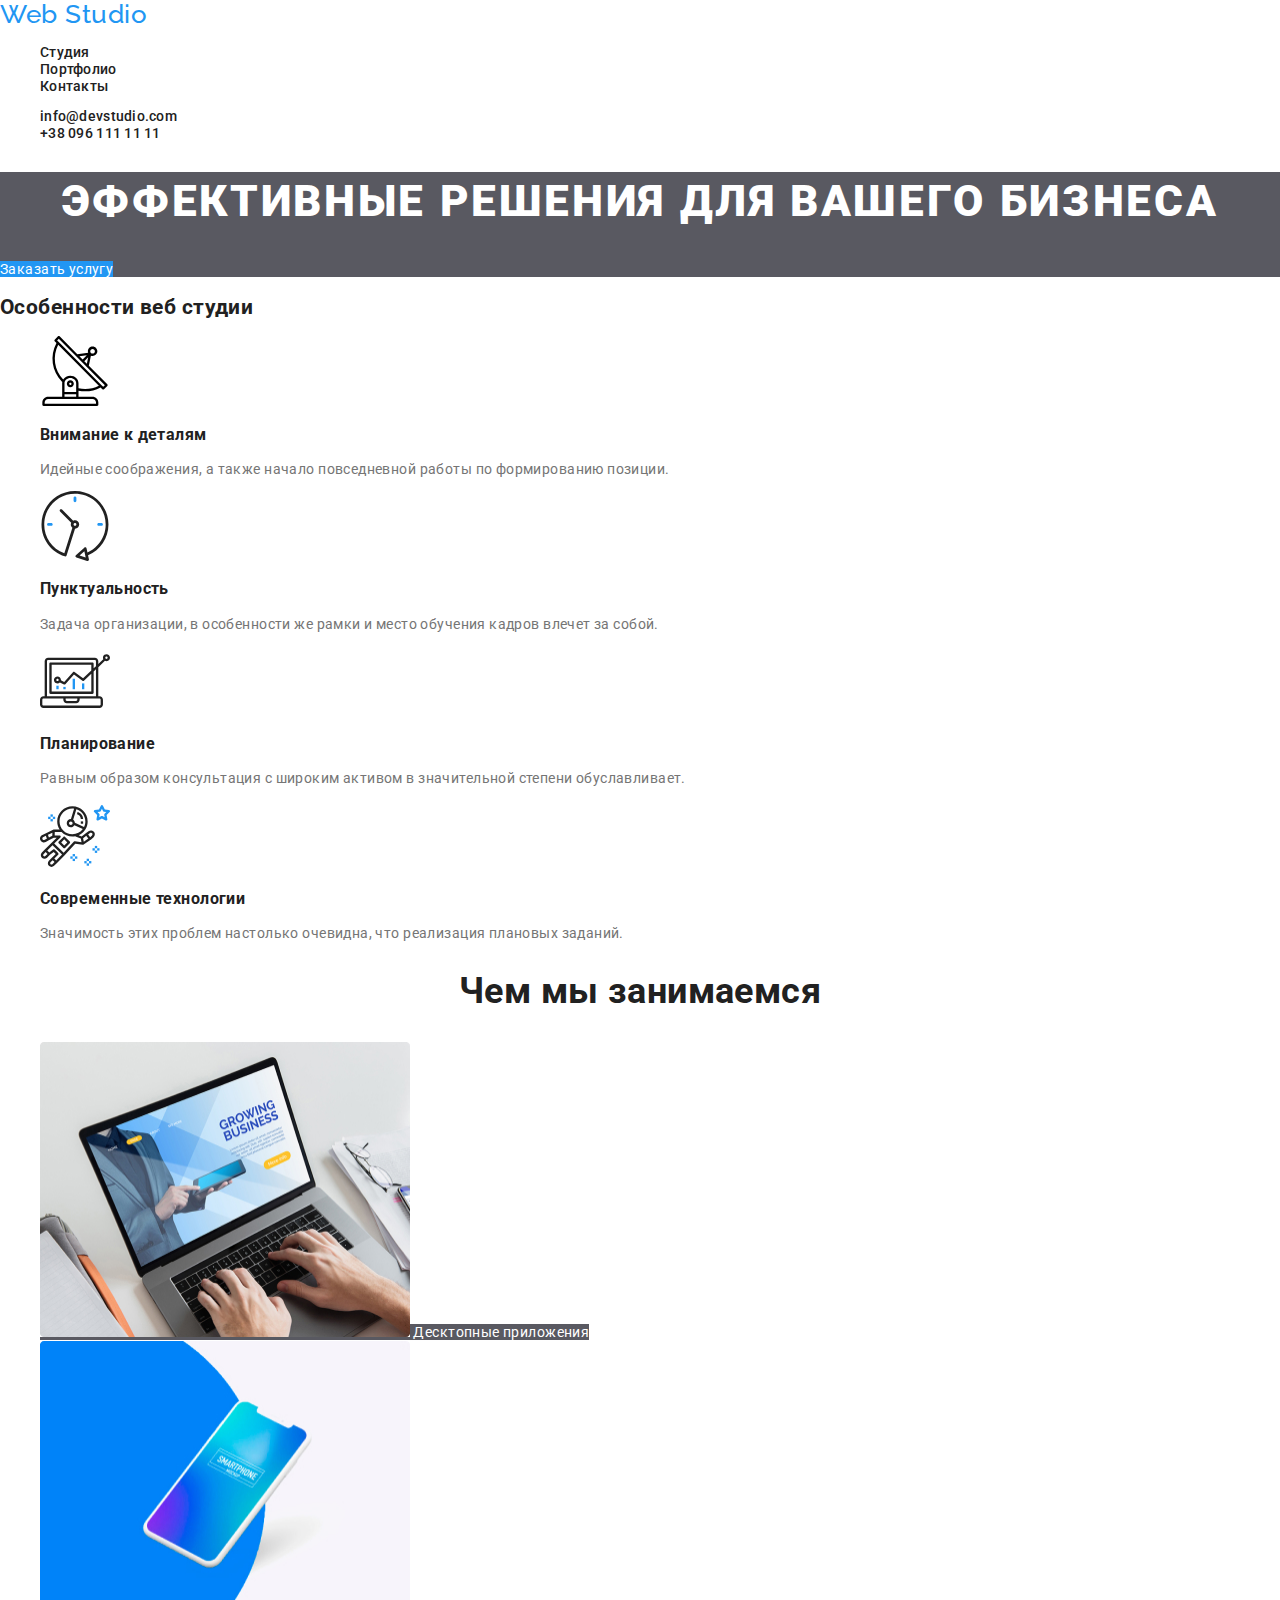
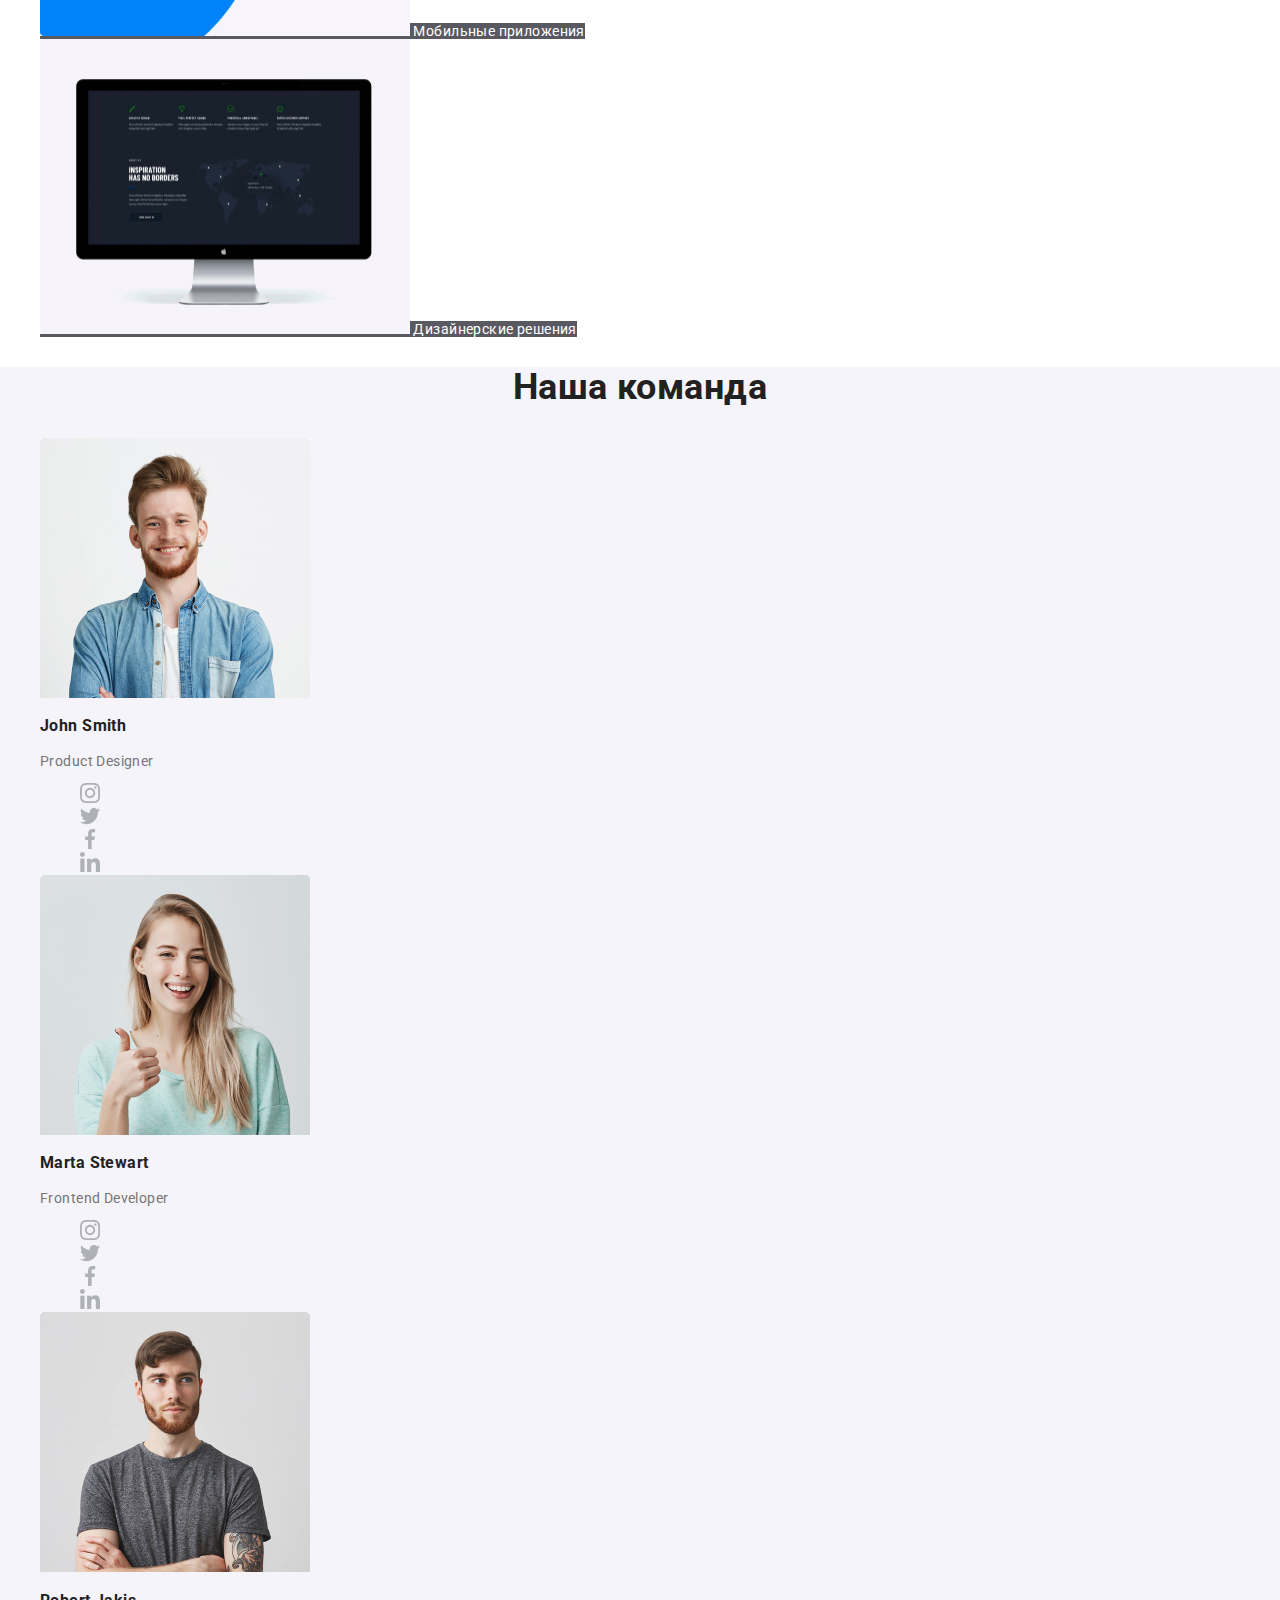
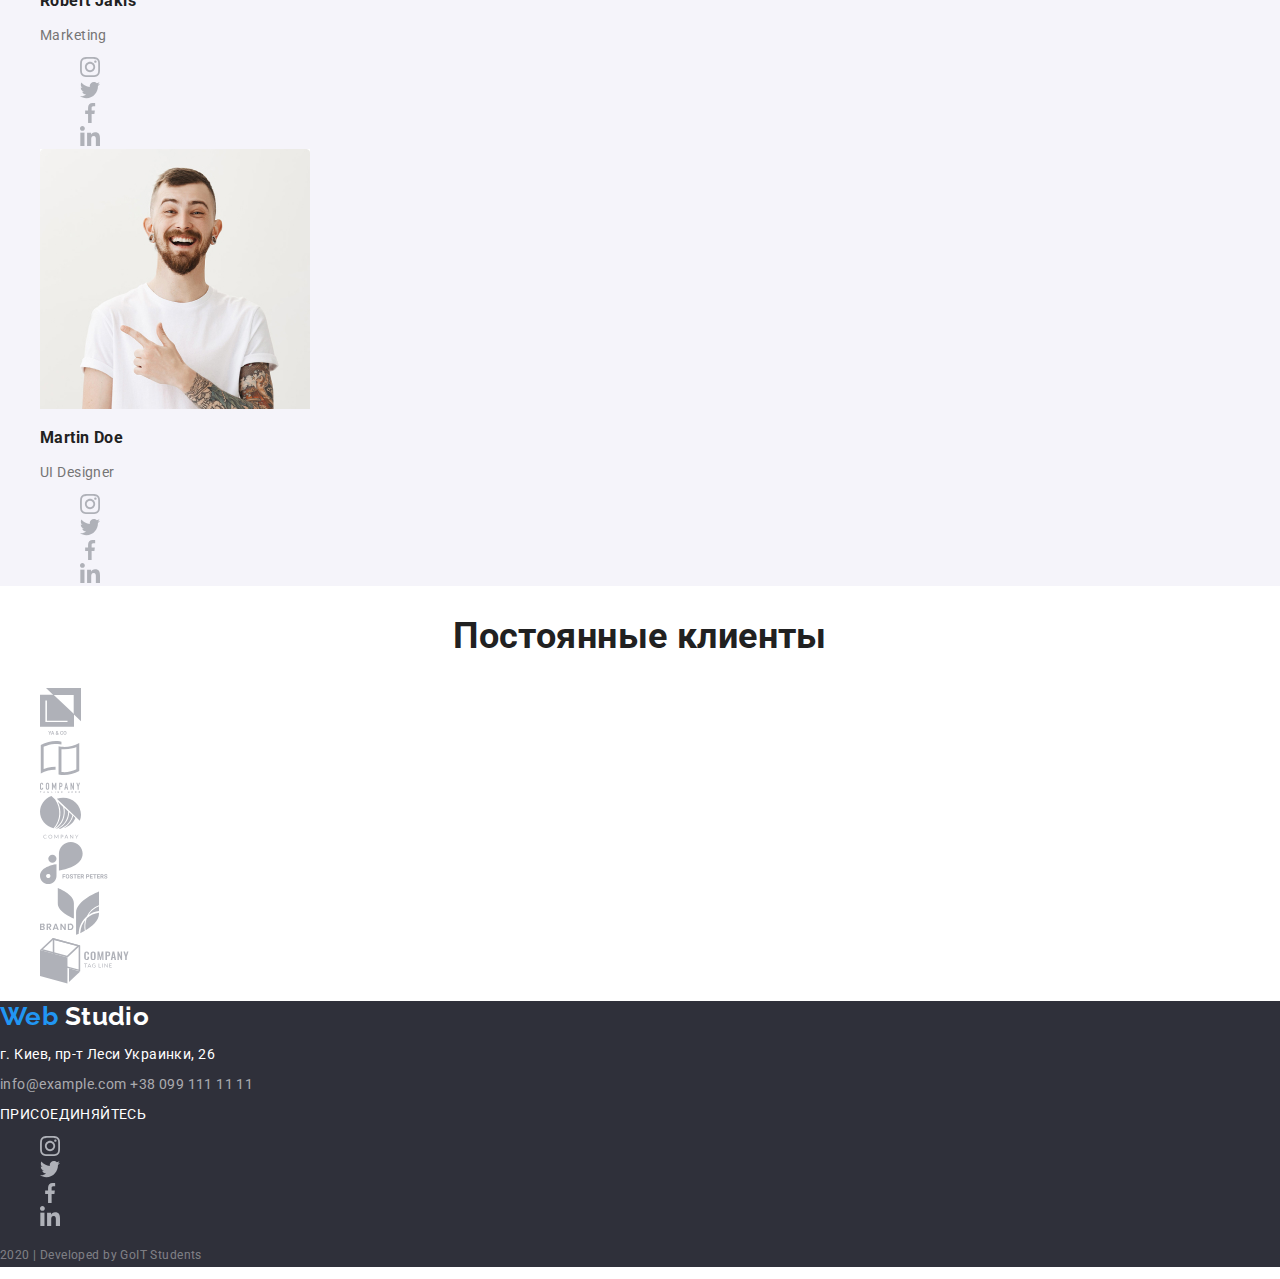
==== index.html @ e8838a6a "Копия с goit-markup-hw-02" ====
<!DOCTYPE html>
<html lang="ru">
  <head>
    <meta charset="UTF-8" />
    <meta name="viewport" content="width=device-width, initial-scale=1.0" />
    <link
      href="https://fonts.googleapis.com/css2?family=Raleway:wght@700&family=Roboto:wght@400;500;700;900&display=swap"
      rel="stylesheet"
    />
    <link rel="stylesheet" href="./css/normalize.css" />
    <link rel="stylesheet" href="./css/style.css" />
    <title>Студия</title>
  </head>
  <body>
    <!-- Шапка -->
    <header>
      <nav class="nav-header">
        <a class="logo link" lang="en" href="./index.html">
          <span>Web</span> Studio
        </a>
        <ul class="list">
          <li>
            <a class="link" href="./index.html">Студия</a>
          </li>
          <li>
            <a class="link" href="./portfolio.html">Портфолио</a>
          </li>
          <li>
            <a class="link" href="">Контакты</a>
          </li>
        </ul>
        <address>
          <ul class="list">
            <li>
              <a class="link" lang="en" href="mailto:info@devstudio.com">
                info@devstudio.com
              </a>
            </li>
            <li>
              <a class="link" href="tel:+380961111111">+38 096 111 11 11</a>
            </li>
          </ul>
        </address>
      </nav>
    </header>
    <!-- Основной контент -->
    <main>
      <!-- Заказать услугу -->
      <section class="hero">
        <h1 class="title">эффективные решения для вашего бизнеса</h1>
        <a class="link" href="">Заказать услугу</a>
      </section>
      <!-- Особенности веб студии -->
      <section>
        <h2>Особенности веб студии</h2>
        <ul class="list">
          <li>
            <a href="">
              <img
                src="./images/features/antenna.svg"
                alt="Антенна"
                width="70"
                height="70"
              />
            </a>
            <h3>Внимание к деталям</h3>
            <p>
              Идейные соображения, а также начало повседневной работы по
              формированию позиции.
            </p>
          </li>
          <li>
            <a href="">
              <img
                src="./images/features/clock.svg"
                alt="Часы"
                width="70"
                height="70"
              />
            </a>
            <h3>Пунктуальность</h3>
            <p>
              Задача организации, в особенности же рамки и место обучения кадров
              влечет за собой.
            </p>
          </li>
          <li>
            <a href="">
              <img
                src="./images/features/diagram.svg"
                alt="Диаграмма"
                width="70"
                height="70"
              />
            </a>
            <h3>Планирование</h3>
            <p>
              Равным образом консультация с широким активом в значительной
              степени обуславливает.
            </p>
          </li>
          <li>
            <a href="">
              <img
                src="./images/features/astronaut.svg"
                alt="Астронавт"
                width="70"
                height="70"
              />
            </a>
            <h3>Современные технологии</h3>
            <p>
              Значимость этих проблем настолько очевидна, что реализация
              плановых заданий.
            </p>
          </li>
        </ul>
      </section>
      <!-- Чем мы занимаемся -->
      <section class="directions">
        <h2 class="title">Чем мы занимаемся</h2>
        <ul class="list">
          <li>
            <a class="link" href="">
              <img
                src="./images/directions/desktop.jpg"
                alt="Ноутбук"
                width="370"
                height="295"
              />
              Десктопные приложения
            </a>
          </li>
          <li>
            <a class="link" href="">
              <img
                src="./images/directions/mobile.jpg"
                alt="Смартфон"
                width="370"
                height="295"
              />
              Мобильные приложения
            </a>
          </li>
          <li>
            <a class="link" href="">
              <img
                src="./images/directions/design.jpg"
                alt="Монитор"
                width="370"
                height="295"
              />
              Дизайнерские решения
            </a>
          </li>
        </ul>
      </section>
      <!-- Наша команда -->
      <section class="team">
        <h2 class="title">Наша команда</h2>
        <ul class="list" lang="en">
          <li>
            <a href="">
              <img
                src="./images/team/smith.jpg"
                alt="John Smith"
                width="270"
                height="260"
              />
            </a>
            <h3>John Smith</h3>
            <p>Product Designer</p>
            <ul class="list">
              <li>
                <a aria-label="instagram link" href="">
                  <img src="./images/social/instagram.svg" alt="instagram" />
                </a>
              </li>
              <li>
                <a aria-label="twitter link" href="">
                  <img src="./images/social/twitter.svg" alt="twitter" />
                </a>
              </li>
              <li>
                <a aria-label="facebook link" href="">
                  <img src="./images/social/facebook.svg" alt="facebook" />
                </a>
              </li>
              <li>
                <a aria-label="linkedin link" href="">
                  <img src="./images/social/linkedin.svg" alt="linkedin" />
                </a>
              </li>
            </ul>
          </li>
          <li>
            <a href="">
              <img
                src="./images/team/stewart.jpg"
                alt="Marta Stewart"
                width="270"
                height="260"
              />
            </a>
            <h3>Marta Stewart</h3>
            <p>Frontend Developer</p>
            <ul class="list">
              <li>
                <a aria-label="instagram link" href="">
                  <img src="./images/social/instagram.svg" alt="instagram" />
                </a>
              </li>
              <li>
                <a aria-label="twitter link" href="">
                  <img src="./images/social/twitter.svg" alt="twitter" />
                </a>
              </li>
              <li>
                <a aria-label="facebook link" href="">
                  <img src="./images/social/facebook.svg" alt="facebook" />
                </a>
              </li>
              <li>
                <a aria-label="linkedin link" href="">
                  <img src="./images/social/linkedin.svg" alt="linkedin" />
                </a>
              </li>
            </ul>
          </li>
          <li>
            <a href="">
              <img
                src="./images/team/jakis.jpg"
                alt="Robert Jakis"
                width="270"
                height="260"
              />
            </a>
            <h3>Robert Jakis</h3>
            <p>Marketing</p>
            <ul class="list">
              <li>
                <a aria-label="instagram link" href="">
                  <img src="./images/social/instagram.svg" alt="instagram" />
                </a>
              </li>
              <li>
                <a aria-label="twitter link" href="">
                  <img src="./images/social/twitter.svg" alt="twitter" />
                </a>
              </li>
              <li>
                <a aria-label="facebook link" href="">
                  <img src="./images/social/facebook.svg" alt="facebook" />
                </a>
              </li>
              <li>
                <a aria-label="linkedin link" href="">
                  <img src="./images/social/linkedin.svg" alt="linkedin" />
                </a>
              </li>
            </ul>
          </li>
          <li>
            <a href="">
              <img
                src="./images/team/doe.jpg"
                alt="Martin Doe"
                width="270"
                height="260"
              />
            </a>
            <h3>Martin Doe</h3>
            <p>UI Designer</p>
            <ul class="list">
              <li>
                <a aria-label="instagram link" href="">
                  <img src="./images/social/instagram.svg" alt="instagram" />
                </a>
              </li>
              <li>
                <a aria-label="twitter link" href="">
                  <img src="./images/social/twitter.svg" alt="twitter" />
                </a>
              </li>
              <li>
                <a aria-label="facebook link" href="">
                  <img src="./images/social/facebook.svg" alt="facebook" />
                </a>
              </li>
              <li>
                <a aria-label="linkedin link" href="">
                  <img src="./images/social/linkedin.svg" alt="linkedin" />
                </a>
              </li>
            </ul>
          </li>
        </ul>
      </section>
      <!-- Постоянные клиенты -->
      <section class="clients">
        <h2 class="title">Постоянные клиенты</h2>
        <ul class="list" lang="en">
          <li>
            <a aria-label="company link" href="">
              <img src="./images/clients/logo_1.svg" alt="YA & CO" />
            </a>
          </li>
          <li>
            <a aria-label="company link" href="">
              <img
                src="./images/clients/logo_2.svg"
                alt="Company tagline here"
              />
            </a>
          </li>
          <li>
            <a aria-label="company link" href="">
              <img src="./images/clients/logo_3.svg" alt="Company" />
            </a>
          </li>
          <li>
            <a aria-label="company link" href="">
              <img src="./images/clients/logo_4.svg" alt="Foster Peters" />
            </a>
          </li>
          <li>
            <a aria-label="company link" href="">
              <img src="./images/clients/logo_5.svg" alt="Brand" />
            </a>
          </li>
          <li>
            <a aria-label="company link" href="">
              <img src="./images/clients/logo_6.svg" alt="Company tagline" />
            </a>
          </li>
        </ul>
      </section>
    </main>
    <!-- Подвал -->
    <footer class="footer">
      <!-- Адресс -->
      <a class="logo link" lang="en" href="./index.html">
        <span>Web</span> Studio
      </a>
      <address class="adress">
        <p>г. Киев, пр-т Леси Украинки, 26</p>
        <a class="link" href="mailto:info@example.com">info@example.com</a>
        <a class="link" href="tel:+380991111111">+38 099 111 11 11</a>
      </address>

      <!-- Соцсети студии -->
      <p class="text">присоединяйтесь</p>
      <ul class="list" lang="en">
        <li>
          <a aria-label="instagram link" href="">
            <img src="./images/social/instagram.svg" alt="instagram" />
          </a>
        </li>
        <li>
          <a aria-label="twitter link" href="">
            <img src="./images/social/twitter.svg" alt="twitter" />
          </a>
        </li>
        <li>
          <a aria-label="facebook link" href="">
            <img src="./images/social/facebook.svg" alt="facebook" />
          </a>
        </li>
        <li>
          <a aria-label="linkedin link" href="">
            <img src="./images/social/linkedin.svg" alt="linkedin" />
          </a>
        </li>
      </ul>

      <p class="developed">2020 | Developed by GoIT Students</p>
    </footer>
  </body>
</html>
---- css/style.css ----
:root {
  --accent-color: #2196f3;
  --white-color: #ffffff;
  --black-color: #000000;
  --text-bold-color: #212121;
  --text-normal-color: #757575;
  --background-accent: #f5f4fa;
  --background-white-text: rgba(47, 48, 58, 0.8);
  --background-high-accent: rgba(33, 150, 243, 0.9);
  --main-icons: #afb1b8;
  --footer-icons: rgba(255, 255, 255, 0.1);
  --footer-adress-color: rgba(255, 255, 255, 0.6);
  --footer-background: #2f303a;
  --footer-developed-text: rgba(255, 255, 255, 0.4);
}

body {
  color: var(--text-normal-color);
  background-color: var(--white-color);

  font-family: "Roboto", sans-serif;
  font-style: normal;
  font-weight: 400;
  font-size: 14px;
  letter-spacing: 0.03em;
}

/* Заголовки */
h1,
h2,
h3,
h4,
h5,
h6 {
  color: var(--text-bold-color);
  font-weight: 700;
}

/* Обнуление */
.link {
  text-decoration: none;
}
.list {
  list-style: none;
}
address {
  font-style: normal;
}

/*------------- Шапка и подвал ---------- */
.nav-header .link {
  color: var(--text-bold-color);

  font-weight: 500;
  line-height: 1.14;
  letter-spacing: 0.02em;
}
.footer {
  background-color: var(--footer-background);
}
.footer > .logo,
.footer .adress {
  color: var(--white-color);
}
.footer > .text {
  color: var(--white-color);

  line-height: 1, 14;
  text-transform: uppercase;
}
.adress > .link {
  color: var(--footer-adress-color);
}
.developed {
  color: var(--footer-developed-text);

  font-size: 12px;
  line-height: 2;
}

/* Наведение */
.nav-header .link:focus,
.nav-header .link:hover,
.footer > .logo:focus,
.footer > .logo:hover,
.adress > .link:focus,
.adress > .link:hover {
  color: #2196f3;
}

/* Логотип */
.logo {
  color: var(--black-color);

  font-family: "Raleway", sans-serif;
  font-weight: 700;
  font-size: 26px;
  line-height: 1.19;
}
.logo > span {
  color: var(--accent-color);
}
/* -------------MAIN CONTENT------------------ */

/* Герой - Заказать услугу */
.hero {
  background-color: var(--background-white-text);
}

.hero > .title {
  color: var(--white-color);

  font-weight: 900;
  font-size: 44px;
  line-height: 1.36;
  text-align: center;
  letter-spacing: 0.06em;
  text-transform: uppercase;
}

.hero .link {
  color: var(--white-color);
  background-color: var(--accent-color);
}

.hero .link:focus,
.hero .link:hover {
  color: var(--accent-color);
  background-color: var(--white-color);
}

/* Заголовки секций index.html */
.directions > .title,
.team > .title,
.clients > .title {
  font-size: 36px;
  line-height: 1, 16;
  text-align: center;
}

/* Особенности веб студии */

/* Чем мы занимаемся */
.directions .link {
  color: var(--white-color);
  background-color: var(--background-white-text);
}

/* Наша команда */
.team {
  background-color: var(--background-accent);
}

/* Наши проекты */
.projects h2 {
  font-size: 18px;
  line-height: 2;
  letter-spacing: 0.06em;
}
.projects .text {
  color: var(--text-normal-color);

  font-size: 16px;
  line-height: 1.87;
}
.projects .description {
  color: var(--white-color);
  background-color: var(--background-high-accent);

  font-size: 18px;
  line-height: 1.56;
}

/* Кнопки наши проекты */
.button {
  color: var(--text-bold-color);
  background-color: var(--background-accent-);
}
.button:focus,
.button:hover {
  color: var(--white-color);
  background-color: var(--accent-color);
}
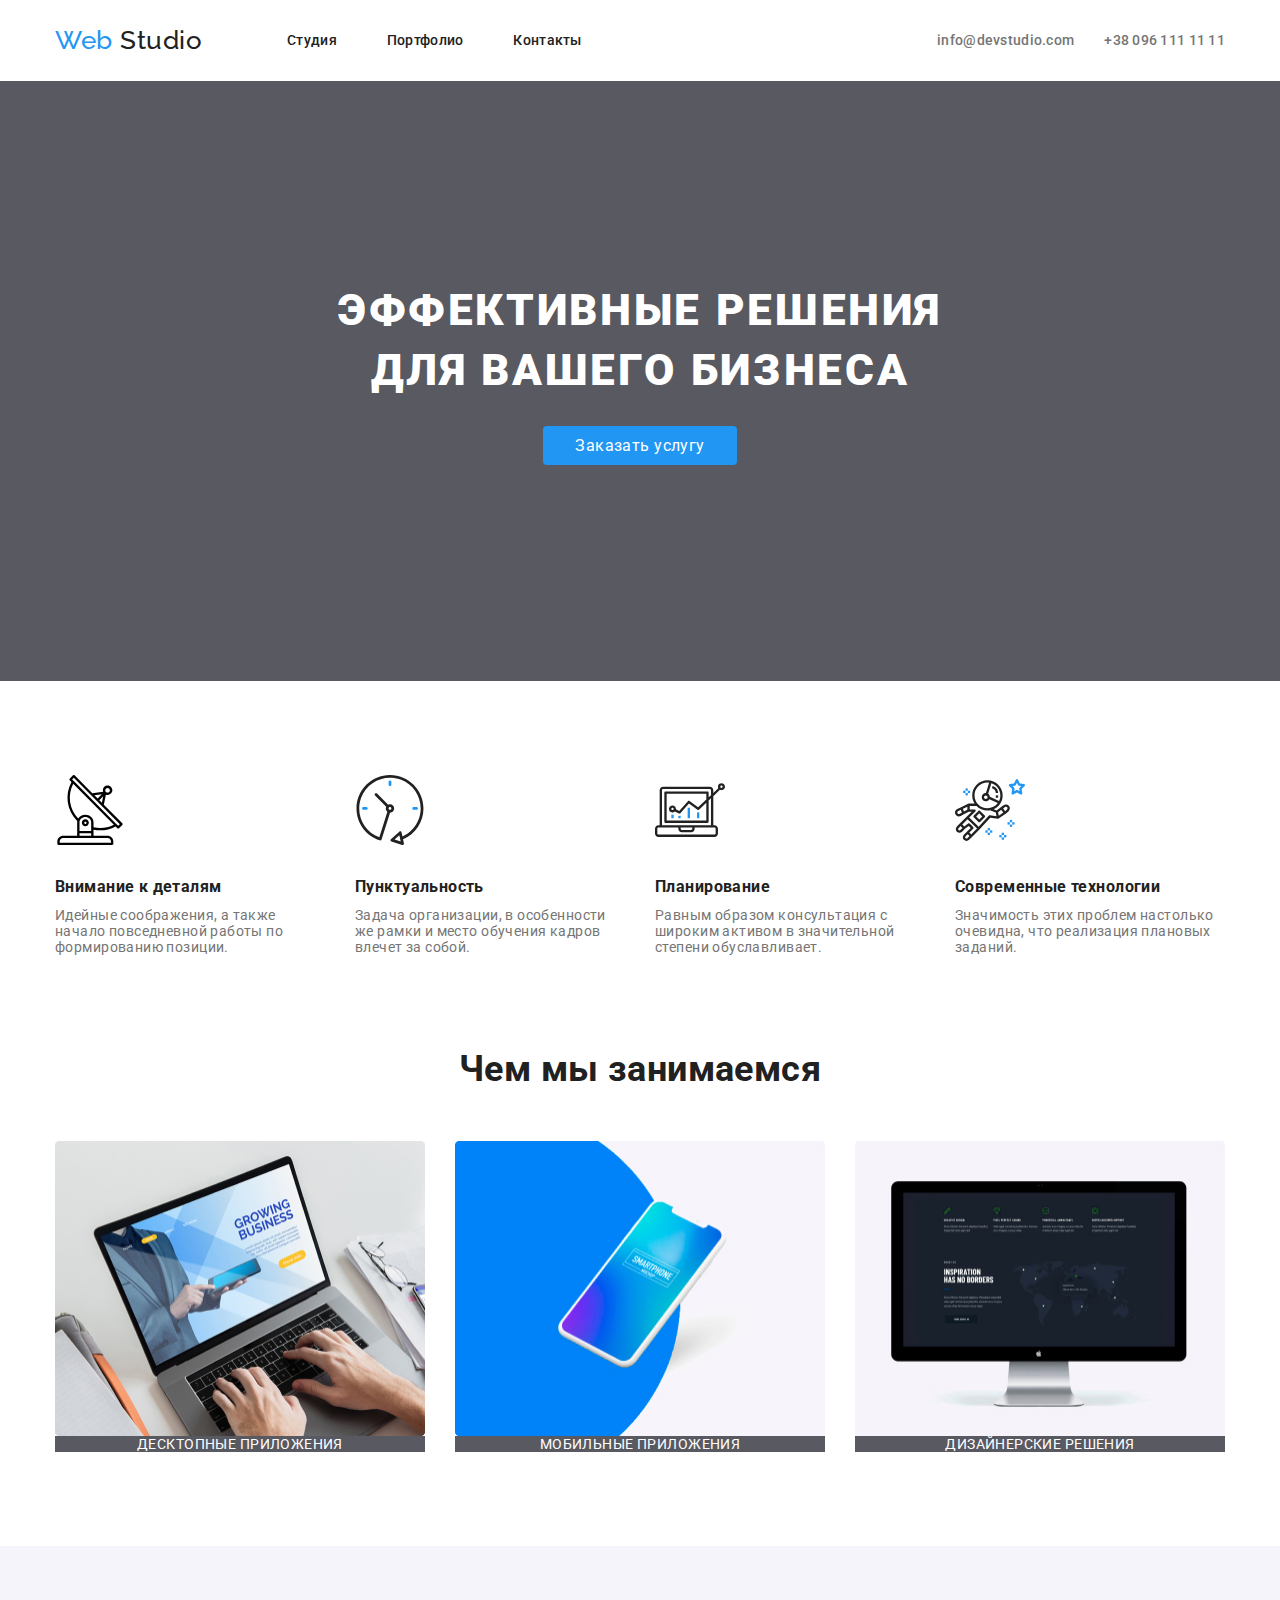
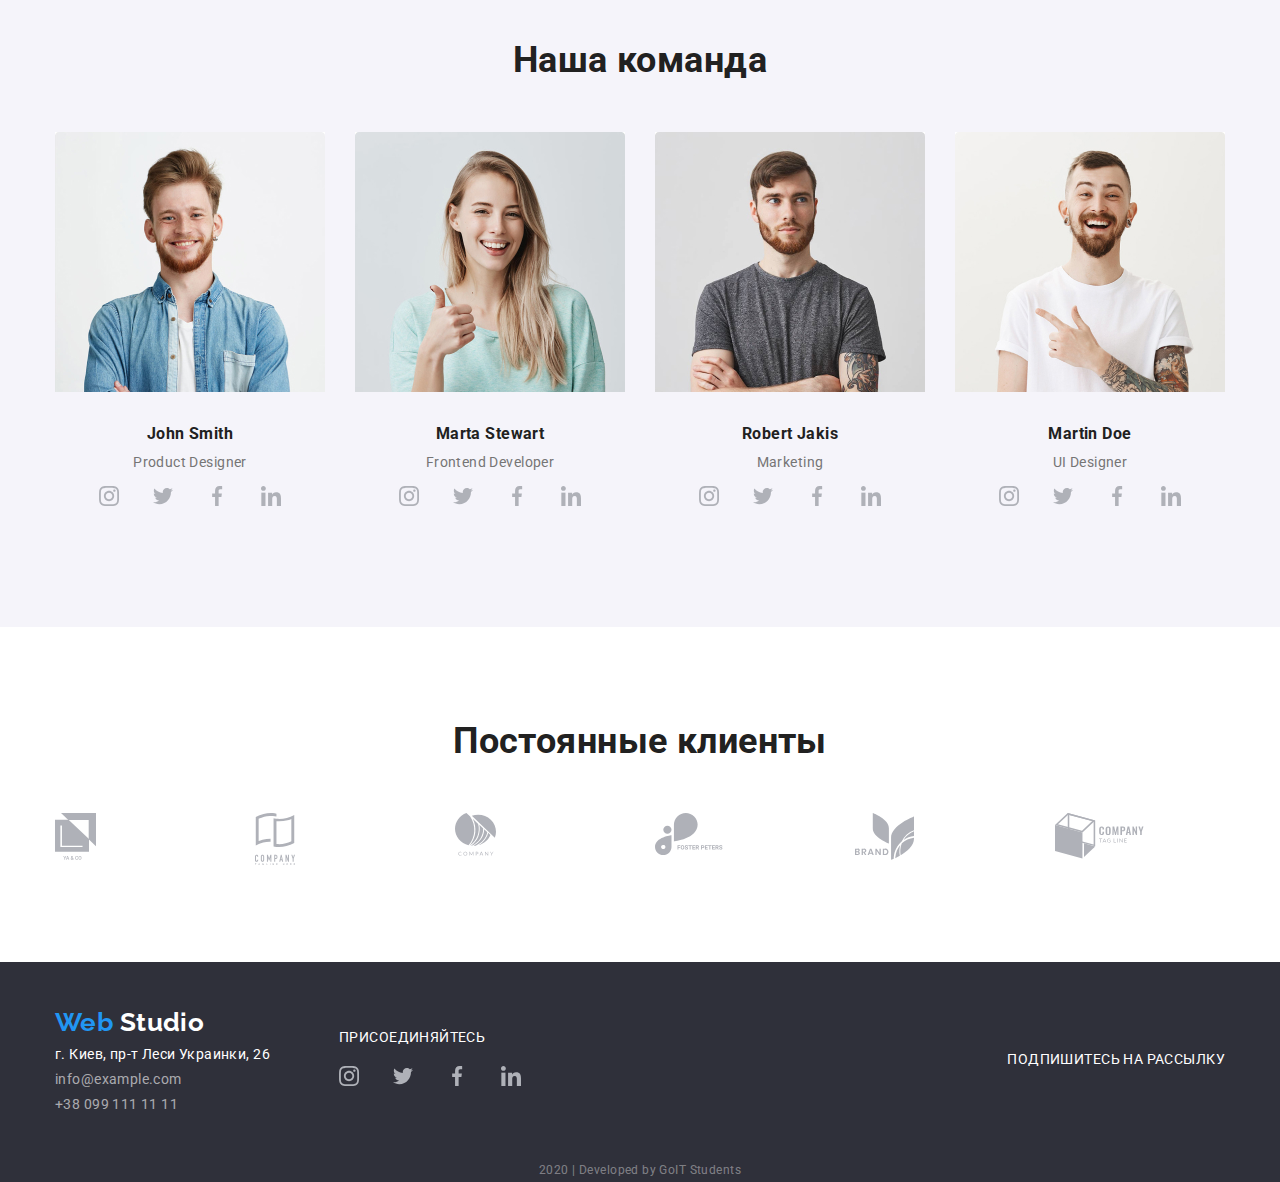
==== commit ebabb11a: "Flexbox" ====
--- a/index.html
+++ b/index.html
@@ -14,29 +14,29 @@
   <body>
     <!-- Шапка -->
     <header>
-      <nav class="nav-header">
+      <nav class="header flex-container main-width">
         <a class="logo link" lang="en" href="./index.html">
           <span>Web</span> Studio
         </a>
-        <ul class="list">
-          <li>
+        <ul class="nav-site list flex-container">
+          <li class="item">
             <a class="link" href="./index.html">Студия</a>
           </li>
-          <li>
+          <li class="item">
             <a class="link" href="./portfolio.html">Портфолио</a>
           </li>
-          <li>
+          <li class="item">
             <a class="link" href="">Контакты</a>
           </li>
         </ul>
-        <address>
-          <ul class="list">
-            <li>
+        <address class="header-address">
+          <ul class="list flex-container">
+            <li class="item">
               <a class="link" lang="en" href="mailto:info@devstudio.com">
                 info@devstudio.com
               </a>
             </li>
-            <li>
+            <li class="item">
               <a class="link" href="tel:+380961111111">+38 096 111 11 11</a>
             </li>
           </ul>
@@ -47,14 +47,16 @@
     <main>
       <!-- Заказать услугу -->
       <section class="hero">
-        <h1 class="title">эффективные решения для вашего бизнеса</h1>
-        <a class="link" href="">Заказать услугу</a>
+        <div class="main-width">
+          <h1 class="title">эффективные решения для вашего бизнеса</h1>
+          <a class="link" href="">Заказать услугу</a>
+        </div>
       </section>
       <!-- Особенности веб студии -->
-      <section>
-        <h2>Особенности веб студии</h2>
-        <ul class="list">
-          <li>
+      <section class="features">
+        <h2 class="hidden">Особенности веб студии</h2>
+        <ul class="list flex-container main-width">
+          <li class="item">
             <a href="">
               <img
                 src="./images/features/antenna.svg"
@@ -63,13 +65,13 @@
                 height="70"
               />
             </a>
-            <h3>Внимание к деталям</h3>
-            <p>
+            <h3 class="title-secondary">Внимание к деталям</h3>
+            <p class="text">
               Идейные соображения, а также начало повседневной работы по
               формированию позиции.
             </p>
           </li>
-          <li>
+          <li class="item">
             <a href="">
               <img
                 src="./images/features/clock.svg"
@@ -78,13 +80,13 @@
                 height="70"
               />
             </a>
-            <h3>Пунктуальность</h3>
-            <p>
+            <h3 class="title-secondary">Пунктуальность</h3>
+            <p class="text">
               Задача организации, в особенности же рамки и место обучения кадров
               влечет за собой.
             </p>
           </li>
-          <li>
+          <li class="item">
             <a href="">
               <img
                 src="./images/features/diagram.svg"
@@ -93,13 +95,13 @@
                 height="70"
               />
             </a>
-            <h3>Планирование</h3>
-            <p>
+            <h3 class="title-secondary">Планирование</h3>
+            <p class="text">
               Равным образом консультация с широким активом в значительной
               степени обуславливает.
             </p>
           </li>
-          <li>
+          <li class="item">
             <a href="">
               <img
                 src="./images/features/astronaut.svg"
@@ -108,8 +110,8 @@
                 height="70"
               />
             </a>
-            <h3>Современные технологии</h3>
-            <p>
+            <h3 class="title-secondary">Современные технологии</h3>
+            <p class="text">
               Значимость этих проблем настолько очевидна, что реализация
               плановых заданий.
             </p>
@@ -119,8 +121,8 @@
       <!-- Чем мы занимаемся -->
       <section class="directions">
         <h2 class="title">Чем мы занимаемся</h2>
-        <ul class="list">
-          <li>
+        <ul class="list flex-container main-width">
+          <li class="item">
             <a class="link" href="">
               <img
                 src="./images/directions/desktop.jpg"
@@ -131,7 +133,7 @@
               Десктопные приложения
             </a>
           </li>
-          <li>
+          <li class="item">
             <a class="link" href="">
               <img
                 src="./images/directions/mobile.jpg"
@@ -142,7 +144,7 @@
               Мобильные приложения
             </a>
           </li>
-          <li>
+          <li class="item">
             <a class="link" href="">
               <img
                 src="./images/directions/design.jpg"
@@ -158,8 +160,8 @@
       <!-- Наша команда -->
       <section class="team">
         <h2 class="title">Наша команда</h2>
-        <ul class="list" lang="en">
-          <li>
+        <ul class="list flex-container main-width" lang="en">
+          <li class="item">
             <a href="">
               <img
                 src="./images/team/smith.jpg"
@@ -168,32 +170,32 @@
                 height="260"
               />
             </a>
-            <h3>John Smith</h3>
+            <h3 class="title-secondary">John Smith</h3>
             <p>Product Designer</p>
-            <ul class="list">
-              <li>
+            <ul class="team-social-list list flex-container">
+              <li class="social-item">
                 <a aria-label="instagram link" href="">
                   <img src="./images/social/instagram.svg" alt="instagram" />
                 </a>
               </li>
-              <li>
+              <li class="social-item">
                 <a aria-label="twitter link" href="">
                   <img src="./images/social/twitter.svg" alt="twitter" />
                 </a>
               </li>
-              <li>
+              <li class="social-item">
                 <a aria-label="facebook link" href="">
                   <img src="./images/social/facebook.svg" alt="facebook" />
                 </a>
               </li>
-              <li>
+              <li class="social-item">
                 <a aria-label="linkedin link" href="">
                   <img src="./images/social/linkedin.svg" alt="linkedin" />
                 </a>
               </li>
             </ul>
           </li>
-          <li>
+          <li class="item">
             <a href="">
               <img
                 src="./images/team/stewart.jpg"
@@ -202,32 +204,32 @@
                 height="260"
               />
             </a>
-            <h3>Marta Stewart</h3>
+            <h3 class="title-secondary">Marta Stewart</h3>
             <p>Frontend Developer</p>
-            <ul class="list">
-              <li>
+            <ul class="team-social-list list flex-container">
+              <li class="social-item">
                 <a aria-label="instagram link" href="">
                   <img src="./images/social/instagram.svg" alt="instagram" />
                 </a>
               </li>
-              <li>
+              <li class="social-item">
                 <a aria-label="twitter link" href="">
                   <img src="./images/social/twitter.svg" alt="twitter" />
                 </a>
               </li>
-              <li>
+              <li class="social-item">
                 <a aria-label="facebook link" href="">
                   <img src="./images/social/facebook.svg" alt="facebook" />
                 </a>
               </li>
-              <li>
+              <li class="social-item">
                 <a aria-label="linkedin link" href="">
                   <img src="./images/social/linkedin.svg" alt="linkedin" />
                 </a>
               </li>
             </ul>
           </li>
-          <li>
+          <li class="item">
             <a href="">
               <img
                 src="./images/team/jakis.jpg"
@@ -236,32 +238,32 @@
                 height="260"
               />
             </a>
-            <h3>Robert Jakis</h3>
+            <h3 class="title-secondary">Robert Jakis</h3>
             <p>Marketing</p>
-            <ul class="list">
-              <li>
+            <ul class="team-social-list list flex-container">
+              <li class="social-item">
                 <a aria-label="instagram link" href="">
                   <img src="./images/social/instagram.svg" alt="instagram" />
                 </a>
               </li>
-              <li>
+              <li class="social-item">
                 <a aria-label="twitter link" href="">
                   <img src="./images/social/twitter.svg" alt="twitter" />
                 </a>
               </li>
-              <li>
+              <li class="social-item">
                 <a aria-label="facebook link" href="">
                   <img src="./images/social/facebook.svg" alt="facebook" />
                 </a>
               </li>
-              <li>
+              <li class="social-item">
                 <a aria-label="linkedin link" href="">
                   <img src="./images/social/linkedin.svg" alt="linkedin" />
                 </a>
               </li>
             </ul>
           </li>
-          <li>
+          <li class="item">
             <a href="">
               <img
                 src="./images/team/doe.jpg"
@@ -270,25 +272,25 @@
                 height="260"
               />
             </a>
-            <h3>Martin Doe</h3>
+            <h3 class="title-secondary">Martin Doe</h3>
             <p>UI Designer</p>
-            <ul class="list">
-              <li>
+            <ul class="team-social-list list flex-container">
+              <li class="social-item">
                 <a aria-label="instagram link" href="">
                   <img src="./images/social/instagram.svg" alt="instagram" />
                 </a>
               </li>
-              <li>
+              <li class="social-item">
                 <a aria-label="twitter link" href="">
                   <img src="./images/social/twitter.svg" alt="twitter" />
                 </a>
               </li>
-              <li>
+              <li class="social-item">
                 <a aria-label="facebook link" href="">
                   <img src="./images/social/facebook.svg" alt="facebook" />
                 </a>
               </li>
-              <li>
+              <li class="social-item">
                 <a aria-label="linkedin link" href="">
                   <img src="./images/social/linkedin.svg" alt="linkedin" />
                 </a>
@@ -300,13 +302,13 @@
       <!-- Постоянные клиенты -->
       <section class="clients">
         <h2 class="title">Постоянные клиенты</h2>
-        <ul class="list" lang="en">
-          <li>
+        <ul class="list flex-container main-width" lang="en">
+          <li class="item">
             <a aria-label="company link" href="">
               <img src="./images/clients/logo_1.svg" alt="YA & CO" />
             </a>
           </li>
-          <li>
+          <li class="item">
             <a aria-label="company link" href="">
               <img
                 src="./images/clients/logo_2.svg"
@@ -314,22 +316,22 @@
               />
             </a>
           </li>
-          <li>
+          <li class="item">
             <a aria-label="company link" href="">
               <img src="./images/clients/logo_3.svg" alt="Company" />
             </a>
           </li>
-          <li>
+          <li class="item">
             <a aria-label="company link" href="">
               <img src="./images/clients/logo_4.svg" alt="Foster Peters" />
             </a>
           </li>
-          <li>
+          <li class="item">
             <a aria-label="company link" href="">
               <img src="./images/clients/logo_5.svg" alt="Brand" />
             </a>
           </li>
-          <li>
+          <li class="item">
             <a aria-label="company link" href="">
               <img src="./images/clients/logo_6.svg" alt="Company tagline" />
             </a>
@@ -339,40 +341,50 @@
     </main>
     <!-- Подвал -->
     <footer class="footer">
-      <!-- Адресс -->
-      <a class="logo link" lang="en" href="./index.html">
-        <span>Web</span> Studio
-      </a>
-      <address class="adress">
-        <p>г. Киев, пр-т Леси Украинки, 26</p>
-        <a class="link" href="mailto:info@example.com">info@example.com</a>
-        <a class="link" href="tel:+380991111111">+38 099 111 11 11</a>
-      </address>
+      <div class="footer-upper flex-container main-width">
+        <div class="footer-address-container">
+          <a class="logo link" lang="en" href="./index.html">
+            <span>Web</span> Studio
+          </a>
+          <!-- Адресс -->
+          <address class="address flex-container">
+            <p>г. Киев, пр-т Леси Украинки, 26</p>
+            <a class="link" href="mailto:info@example.com">info@example.com</a>
+            <a class="link" href="tel:+380991111111">+38 099 111 11 11</a>
+          </address>
+        </div>
 
-      <!-- Соцсети студии -->
-      <p class="text">присоединяйтесь</p>
-      <ul class="list" lang="en">
-        <li>
-          <a aria-label="instagram link" href="">
-            <img src="./images/social/instagram.svg" alt="instagram" />
-          </a>
-        </li>
-        <li>
-          <a aria-label="twitter link" href="">
-            <img src="./images/social/twitter.svg" alt="twitter" />
-          </a>
-        </li>
-        <li>
-          <a aria-label="facebook link" href="">
-            <img src="./images/social/facebook.svg" alt="facebook" />
-          </a>
-        </li>
-        <li>
-          <a aria-label="linkedin link" href="">
-            <img src="./images/social/linkedin.svg" alt="linkedin" />
-          </a>
-        </li>
-      </ul>
+        <!-- Соцсети студии -->
+        <div class="footer-join">
+          <p class="text">присоединяйтесь</p>
+          <ul class="list flex-container" lang="en">
+            <li class="social-item">
+              <a aria-label="instagram link" href="">
+                <img src="./images/social/instagram.svg" alt="instagram" />
+              </a>
+            </li>
+            <li class="social-item">
+              <a aria-label="twitter link" href="">
+                <img src="./images/social/twitter.svg" alt="twitter" />
+              </a>
+            </li>
+            <li class="social-item">
+              <a aria-label="facebook link" href="">
+                <img src="./images/social/facebook.svg" alt="facebook" />
+              </a>
+            </li>
+            <li class="social-item">
+              <a aria-label="linkedin link" href="">
+                <img src="./images/social/linkedin.svg" alt="linkedin" />
+              </a>
+            </li>
+          </ul>
+        </div>
+
+        <div class="footer-mail">
+          <p class="text">подпишитесь на рассылку</p>
+        </div>
+      </div>
 
       <p class="developed">2020 | Developed by GoIT Students</p>
     </footer>
--- a/css/style.css
+++ b/css/style.css
@@ -9,9 +9,17 @@
   --background-high-accent: rgba(33, 150, 243, 0.9);
   --main-icons: #afb1b8;
   --footer-icons: rgba(255, 255, 255, 0.1);
-  --footer-adress-color: rgba(255, 255, 255, 0.6);
+  --footer-address-color: rgba(255, 255, 255, 0.6);
   --footer-background: #2f303a;
   --footer-developed-text: rgba(255, 255, 255, 0.4);
+
+  box-sizing: border-box;
+}
+
+*,
+*::before,
+*::after {
+  box-sizing: inherit;
 }
 
 body {
@@ -23,6 +31,9 @@
   font-weight: 400;
   font-size: 14px;
   letter-spacing: 0.03em;
+
+  margin-left: auto;
+  margin-right: auto;
 }
 
 /* Заголовки */
@@ -34,6 +45,15 @@
 h6 {
   color: var(--text-bold-color);
   font-weight: 700;
+
+  margin-top: 0px;
+  margin-bottom: 0px;
+}
+
+/* Абзацы */
+p {
+  margin-top: 0px;
+  margin-bottom: 0px;
 }
 
 /* Обнуление */
@@ -42,49 +62,118 @@
 }
 .list {
   list-style: none;
+
+  margin: 0;
+  padding: 0;
 }
 address {
   font-style: normal;
 }
 
+.hidden {
+  display: none;
+}
+
 /*------------- Шапка и подвал ---------- */
-.nav-header .link {
+/* header */
+.header {
+  align-items: center;
+}
+
+.header > address > .list {
+  margin-left: auto;
+}
+.header .link {
   color: var(--text-bold-color);
 
   font-weight: 500;
   line-height: 1.14;
   letter-spacing: 0.02em;
 }
+
+.nav-site {
+  margin-left: 85px;
+  margin-top: 32px;
+}
+
+.nav-site .link {
+  display: inline-block;
+  padding-bottom: 32px;
+}
+
+.nav-site .item + .item {
+  margin-left: 50px;
+}
+
+.header-address {
+  margin-left: auto;
+}
+
+.header-address .link {
+  color: var(--text-normal-color);
+}
+
+.header-address .item + .item {
+  margin-left: 30px;
+}
+/* footer */
 .footer {
   background-color: var(--footer-background);
 }
-.footer > .logo,
-.footer .adress {
-  color: var(--white-color);
-}
-.footer > .text {
-  color: var(--white-color);
-
-  line-height: 1, 14;
+
+.footer-upper {
+  align-items: center;
+}
+.footer-address-container {
+  margin: 45px 69px 46px 0px;
+}
+
+.footer .address {
+  flex-direction: column;
+  margin-top: 8px;
+}
+.footer-address-container .link {
+  margin-top: 9px;
+}
+
+.footer .logo,
+.footer .address {
+  color: var(--white-color);
+}
+.footer .text {
+  color: var(--white-color);
+
+  line-height: 1.14;
   text-transform: uppercase;
 }
-.adress > .link {
-  color: var(--footer-adress-color);
-}
+.address > .link {
+  color: var(--footer-address-color);
+}
+
+.footer-join .text {
+  margin-bottom: 20px;
+}
+
+.footer-mail {
+  margin-left: auto;
+}
+
 .developed {
   color: var(--footer-developed-text);
-
   font-size: 12px;
   line-height: 2;
+
+  display: flex;
+  justify-content: center;
 }
 
 /* Наведение */
-.nav-header .link:focus,
-.nav-header .link:hover,
-.footer > .logo:focus,
-.footer > .logo:hover,
-.adress > .link:focus,
-.adress > .link:hover {
+.header .link:focus,
+.header .link:hover,
+.footer .logo:focus,
+.footer .logo:hover,
+.address .link:focus,
+.address .link:hover {
   color: #2196f3;
 }
 
@@ -102,31 +191,17 @@
 }
 /* -------------MAIN CONTENT------------------ */
 
-/* Герой - Заказать услугу */
-.hero {
-  background-color: var(--background-white-text);
-}
-
-.hero > .title {
-  color: var(--white-color);
-
-  font-weight: 900;
-  font-size: 44px;
-  line-height: 1.36;
-  text-align: center;
-  letter-spacing: 0.06em;
-  text-transform: uppercase;
-}
-
-.hero .link {
-  color: var(--white-color);
-  background-color: var(--accent-color);
-}
-
-.hero .link:focus,
-.hero .link:hover {
-  color: var(--accent-color);
-  background-color: var(--white-color);
+.flex-container {
+  display: flex;
+  flex-wrap: wrap;
+}
+
+.main-width {
+  width: 1200px;
+  padding-left: 15px;
+  padding-right: 15px;
+  margin-left: auto;
+  margin-right: auto;
 }
 
 /* Заголовки секций index.html */
@@ -134,34 +209,139 @@
 .team > .title,
 .clients > .title {
   font-size: 36px;
-  line-height: 1, 16;
-  text-align: center;
+  line-height: 1.16;
+  text-align: center;
+
+  margin-bottom: 50px;
+}
+.features .title-secondary,
+.team .title-secondary {
+  margin-top: 30px;
+  margin-bottom: 10px;
+}
+
+/* Оступы для секций */
+.hero,
+.features,
+.directions,
+.team,
+.clients {
+  margin-bottom: 94px;
+}
+/* Отступы элементов списка */
+.features .item + .item,
+.directions .item + .item,
+.team .item + .item,
+.clients .item + .item {
+  margin-left: 30px;
+}
+
+/* Соц.сети */
+.social-item {
+  width: 44px;
+}
+
+.social-item + .social-item {
+  margin-left: 10px;
+}
+
+/* Герой - Заказать услугу */
+.hero {
+  background-color: var(--background-white-text);
+  text-align: center;
+
+  height: 600px;
+}
+
+.hero .title {
+  color: var(--white-color);
+  font-weight: 900;
+  font-size: 44px;
+  line-height: 1.36;
+  text-align: center;
+  letter-spacing: 0.06em;
+  text-transform: uppercase;
+
+  display: inline-block;
+  margin: 200px 252px 30px;
+}
+
+.hero .link {
+  color: var(--white-color);
+  background-color: var(--accent-color);
+  font-size: 16px;
+  line-height: 1.87;
+
+  padding: 10px 32px;
+  border-radius: 4px;
+}
+
+.hero .link:focus,
+.hero .link:hover {
+  color: var(--accent-color);
+  background-color: var(--white-color);
 }
 
 /* Особенности веб студии */
+.features .item {
+  width: 270px;
+}
 
 /* Чем мы занимаемся */
 .directions .link {
   color: var(--white-color);
   background-color: var(--background-white-text);
+  text-transform: uppercase;
+  text-align: center;
+
+  /* ВРЕМЕННО СМЕСТИЛ */
+  display: flex;
+  flex-direction: column;
 }
 
 /* Наша команда */
 .team {
   background-color: var(--background-accent);
+  text-align: center;
+
+  padding: 94px 0px;
+}
+.team-social-list {
+  justify-content: center;
+  margin-top: 16px;
+  margin-bottom: 24px;
+}
+
+/* Постоянные клиенты */
+.clients .item {
+  width: 170px;
 }
 
 /* Наши проекты */
+.projects-filter {
+  justify-content: center;
+
+  margin-top: 93px;
+  margin-bottom: 50px;
+}
+
+.projects-filter .filter + .filter {
+  margin-left: 8px;
+}
+
 .projects h2 {
   font-size: 18px;
   line-height: 2;
   letter-spacing: 0.06em;
+
+  margin: 20px 24px 4px;
 }
 .projects .text {
   color: var(--text-normal-color);
-
   font-size: 16px;
   line-height: 1.87;
+
+  margin: 0px 24px 20px;
 }
 .projects .description {
   color: var(--white-color);
@@ -169,12 +349,24 @@
 
   font-size: 18px;
   line-height: 1.56;
+}
+
+.projects .item {
+  width: 370px;
+}
+
+.projects .item:not(:nth-child(3n)) {
+  margin-right: 30px;
+  margin-bottom: 30px;
 }
 
 /* Кнопки наши проекты */
 .button {
   color: var(--text-bold-color);
   background-color: var(--background-accent-);
+
+  padding: 6px 22px;
+  border-radius: 4px;
 }
 .button:focus,
 .button:hover {
